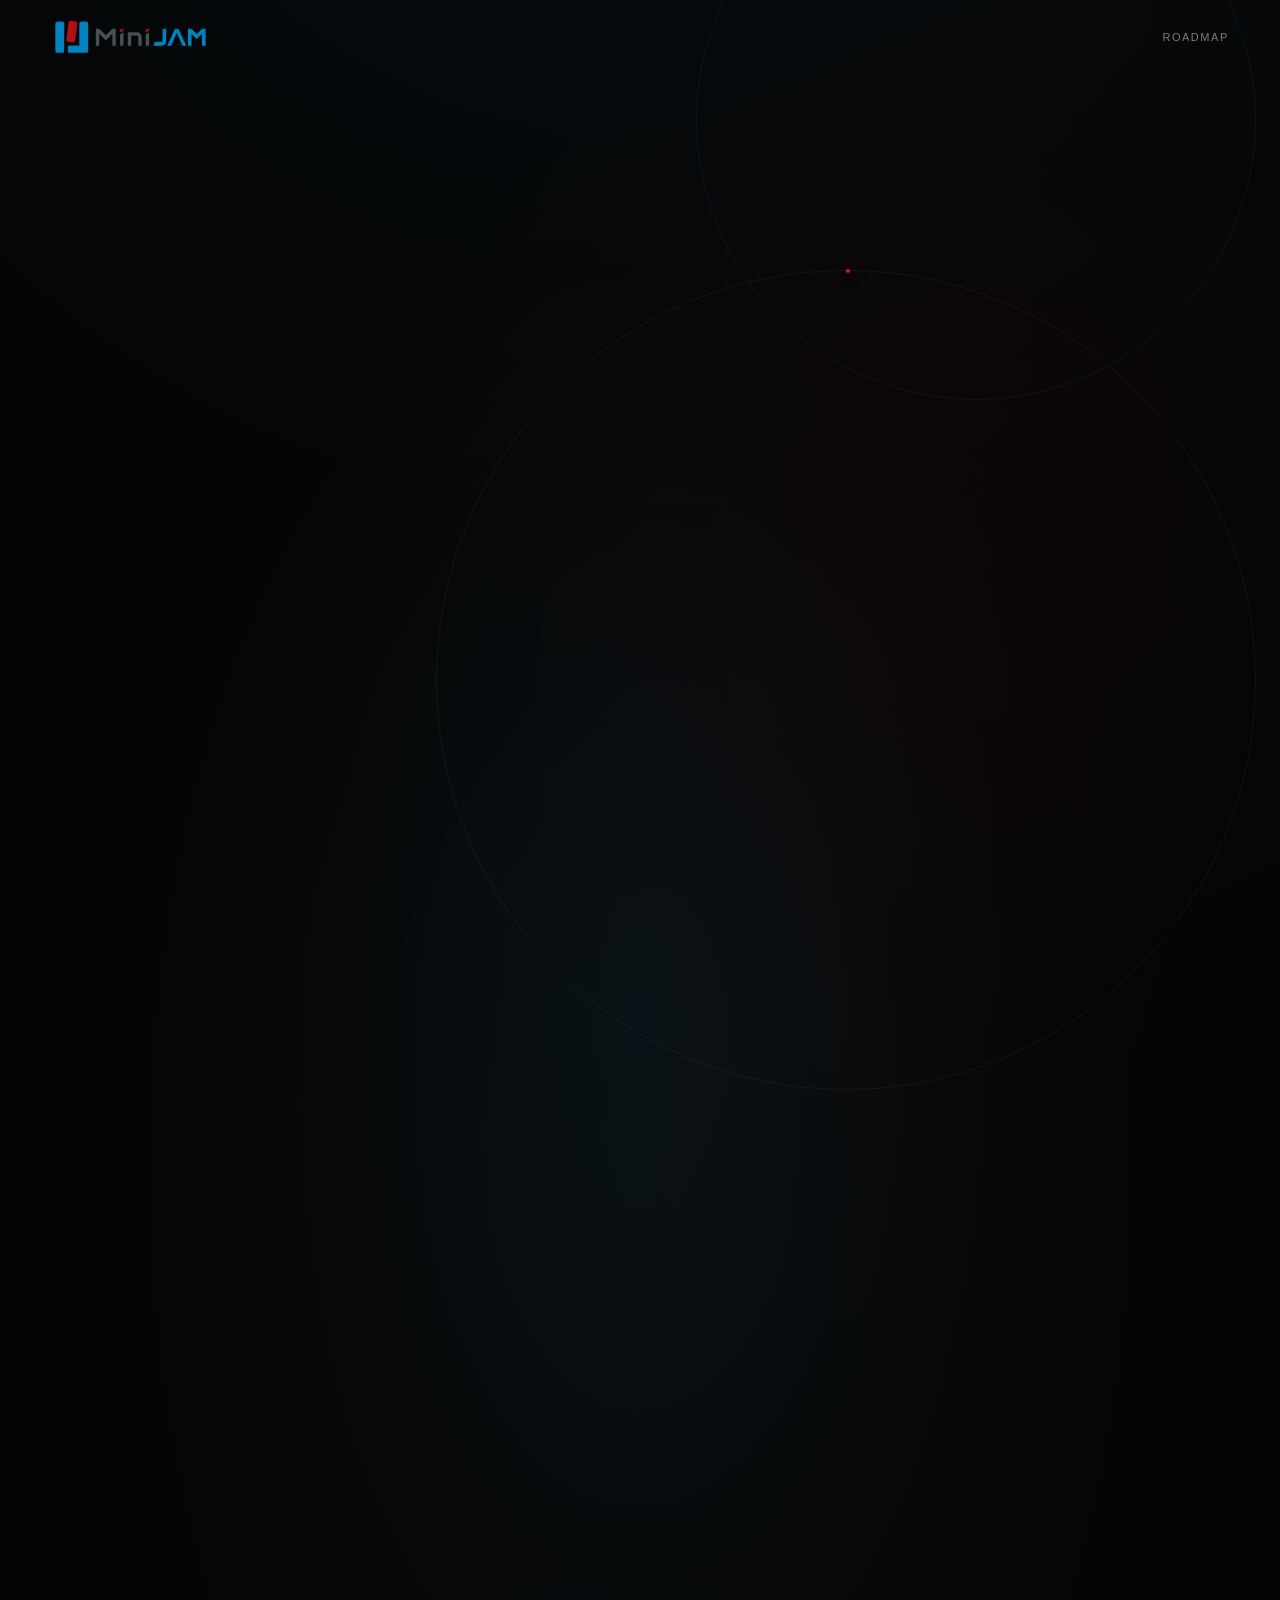
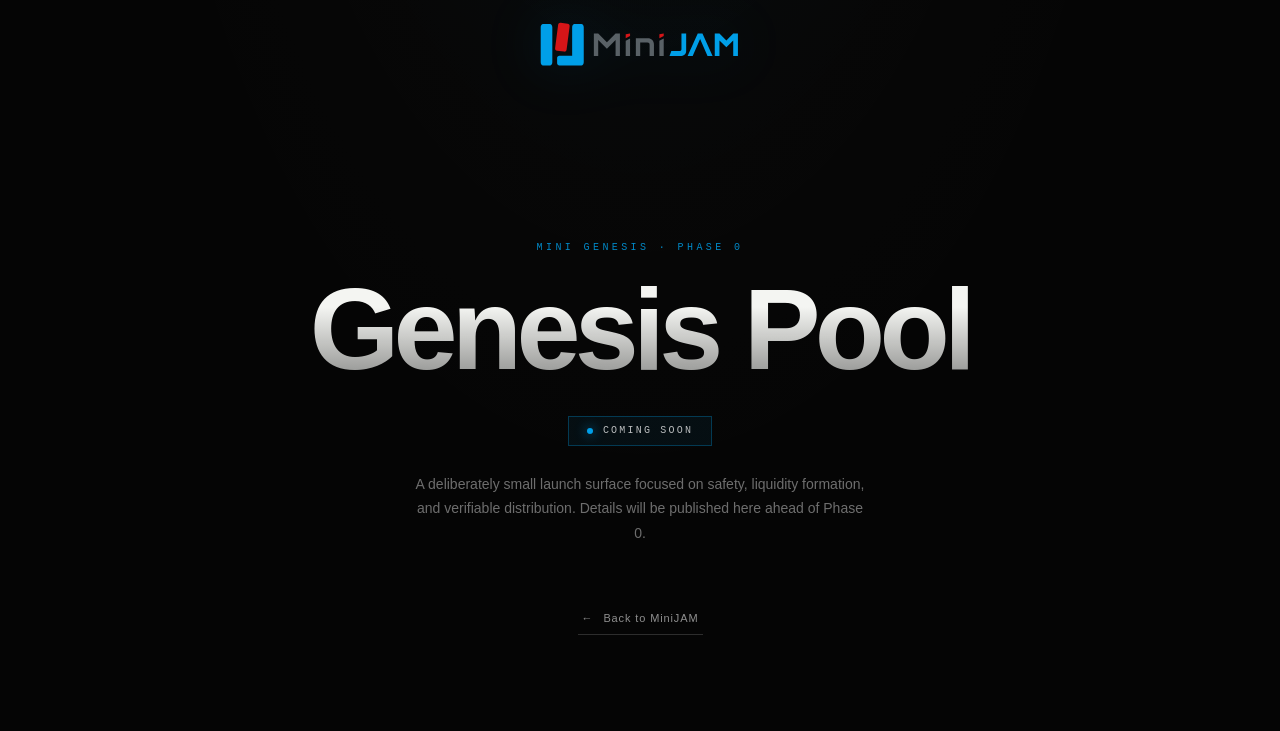
==== site/genesis/index.html @ e33744f1 "refactor(web): prepare static MiniJAM website - Split confirmed homepage preview into site/ static a" ====
<!doctype html>
<html lang="en">
<head>
  <meta charset="utf-8" />
  <meta name="viewport" content="width=device-width,initial-scale=1,viewport-fit=cover" />
  <title>Genesis Pool — MiniJAM</title>
  <meta name="description" content="The MINI Genesis Pool — a deliberately small launch surface focused on safety, liquidity formation, and verifiable distribution." />
  <meta name="theme-color" content="#050505" />
  <meta property="og:title" content="MiniJAM — Genesis Pool" />
  <meta property="og:description" content="A minimal JAM-compatible network." />
  <meta property="og:type" content="website" />
  <link rel="icon" href="../favicon.ico" sizes="any" />
  <link rel="stylesheet" href="../assets/styles.css" />
</head>
<body>
  <header class="nav" aria-label="Primary">
    <a class="brand-lockup" href="../" aria-label="MiniJAM home"><img src="../assets/minijam-logo.svg" alt="MiniJAM" width="1088" height="289"></a>
    <nav class="nav-right" aria-label="Section">
      <a href="../#roadmap">Roadmap</a>
    </nav>
  </header>

  <main class="genesis-main">
    <div class="genesis-orbit genesis-orbit-a" aria-hidden="true"></div>
    <div class="genesis-orbit genesis-orbit-b" aria-hidden="true"></div>

    <img class="genesis-logo" src="../assets/minijam-logo.svg" alt="MiniJAM" width="1088" height="289">
    <p class="genesis-eyebrow">MINI Genesis · Phase 0</p>
    <h1 class="genesis-title">Genesis Pool</h1>
    <p class="genesis-soon">Coming soon</p>
    <p class="genesis-note">
      A deliberately small launch surface focused on safety, liquidity formation,
      and verifiable distribution. Details will be published here ahead of Phase 0.
    </p>

    <a class="genesis-back" href="../"><span aria-hidden="true">←</span> Back to MiniJAM</a>
  </main>
</body>
</html>
---- site/assets/styles.css ----
/* MiniJAM — static site styles
   Brand palette: Blue #009FE8 · Red #D61518 · Grey #596166 */

:root {
  --bg: #050505;
  --ink: #f1f1ed;
  --muted: #74777a;
  --brand-blue: #009fe8;
  --brand-red: #d61518;
  --brand-grey: #596166;
  --accent: var(--brand-blue);
  --accent-warm: var(--brand-red);
  --hero-progress: 0;
  --cursor-x: 50vw;
  --cursor-y: 50vh;
  --aura-x: 50vw;
  --aura-y: 50vh;
}

* { box-sizing: border-box; }
html { background: var(--bg); color: var(--ink); scroll-behavior: smooth; }
body {
  margin: 0;
  overflow-x: hidden;
  background:
    radial-gradient(circle at 50% -18%, rgba(0,159,232,.055), transparent 34%),
    radial-gradient(circle at 78% 18%, rgba(214,21,24,.022), transparent 27%),
    var(--bg);
  font-family: Inter, ui-sans-serif, -apple-system, BlinkMacSystemFont, "Segoe UI", sans-serif;
  -webkit-font-smoothing: antialiased;
}

body::before {
  content: "";
  position: fixed;
  inset: 0;
  z-index: 50;
  pointer-events: none;
  opacity: .12;
  mix-blend-mode: soft-light;
  background-image: url("data:image/svg+xml,%3Csvg viewBox='0 0 180 180' xmlns='http://www.w3.org/2000/svg'%3E%3Cfilter id='n'%3E%3CfeTurbulence type='fractalNoise' baseFrequency='.82' numOctaves='4' stitchTiles='stitch'/%3E%3C/filter%3E%3Crect width='100%25' height='100%25' filter='url(%23n)' opacity='.3'/%3E%3C/svg%3E");
}

/* ---------- Navigation ---------- */

.nav {
  position: fixed;
  inset: 0 0 auto 0;
  height: 76px;
  z-index: 30;
  display: flex;
  align-items: center;
  justify-content: space-between;
  padding: 0 clamp(22px, 4vw, 64px);
  color: var(--ink);
  opacity: var(--nav-opacity, .88);
  transform: translateY(calc((1 - var(--nav-opacity, .88)) * -8px));
  transition: opacity .35s ease, transform .35s ease;
  pointer-events: none;
}
.nav > * { pointer-events: auto; }
.brand-lockup {
  display: inline-flex;
  align-items: center;
  width: clamp(136px, 12.5vw, 184px);
  min-height: 40px;
  padding: 0;
  border: 0;
  background: transparent;
  box-shadow: none;
  backdrop-filter: none;
  text-decoration: none;
}
.brand-lockup img {
  display: block;
  width: 100%;
  height: auto;
  opacity: .94;
  filter: drop-shadow(0 0 18px rgba(0,159,232,.08));
  transition: opacity .3s ease, filter .3s ease;
}
.brand-lockup:hover img,
.brand-lockup:focus-visible img {
  opacity: 1;
  filter: drop-shadow(0 0 26px rgba(0,159,232,.22));
}
.brand-lockup:focus-visible {
  outline: 1px solid rgba(0,159,232,.55);
  outline-offset: 4px;
}
.nav-right {
  display: flex;
  gap: 26px;
  color: rgba(255,255,255,.55);
  font-size: 11px;
  letter-spacing: .14em;
  text-transform: uppercase;
}
.nav-right a {
  position: relative;
  color: inherit;
  text-decoration: none;
  padding: 6px 0;
  transition: color .3s ease;
}
.nav-right a::after {
  content: "";
  position: absolute;
  left: 0;
  bottom: 0;
  width: 100%;
  height: 1px;
  background: var(--brand-blue);
  transform: scaleX(0);
  transform-origin: right;
  transition: transform .35s cubic-bezier(.2,.75,.2,1);
}
.nav-right a:hover,
.nav-right a:focus-visible {
  color: rgba(255,255,255,.92);
}
.nav-right a:hover::after,
.nav-right a:focus-visible::after {
  transform: scaleX(1);
  transform-origin: left;
}

/* ---------- Hero ---------- */

.hero {
  position: relative;
  height: 165svh;
  z-index: 2;
}
.hero-sticky {
  position: sticky;
  top: 0;
  height: 100svh;
  overflow: hidden;
  isolation: isolate;
  background:
    radial-gradient(ellipse at 50% 52%, rgba(0,159,232,.026), transparent 37%),
    radial-gradient(ellipse at 72% 36%, rgba(214,21,24,.012), transparent 28%),
    radial-gradient(ellipse at 50% 50%, rgba(255,255,255,.025), transparent 58%);
}

#motionField {
  position: absolute;
  inset: 0;
  width: 100%;
  height: 100%;
  z-index: 1;
  opacity: calc(1 - var(--hero-progress));
  transform: translateY(calc(var(--hero-progress) * -3.5svh)) scale(calc(1 + var(--hero-progress) * .025));
  transition: opacity .08s linear;
}

/* Semi-transparent field rectangles */
.field-rects {
  position: absolute;
  inset: 0;
  z-index: 2;
  pointer-events: none;
  opacity: clamp(0, calc(1 - (var(--hero-progress) - .50) * 2.05), 1);
  transform: translateY(calc(var(--hero-progress) * -1.2svh));
}

.field-rect {
  --energy: 0;
  --impact-x: 50%;
  --impact-y: 50%;
  --scan-y: 50%;
  --rect-rgb: 0,159,232;
  --scan-rgb: 0,159,232;
  --fill-alpha: .12;
  --fill-alpha-soft: .058;
  position: absolute;
  overflow: hidden;
  border: 1px solid rgba(var(--rect-rgb), calc(.22 + var(--energy) * .34));
  background:
    radial-gradient(circle at var(--impact-x) var(--impact-y), rgba(var(--scan-rgb), calc(.025 + var(--energy) * .18)), transparent 31%),
    linear-gradient(118deg, rgba(255,255,255,.095), transparent 21%, transparent 68%, rgba(255,255,255,.028)),
    linear-gradient(180deg, rgba(var(--rect-rgb), calc(var(--fill-alpha) + var(--energy) * .035)), rgba(var(--rect-rgb), var(--fill-alpha-soft))),
    rgba(10,13,15,.31);
  box-shadow:
    inset 0 1px 0 rgba(255,255,255,.13),
    inset 0 -18px 44px rgba(0,0,0,.20),
    inset 0 0 42px rgba(var(--rect-rgb),.045),
    0 30px 82px rgba(0,0,0,.29),
    0 0 calc(10px + var(--energy) * 42px) rgba(var(--scan-rgb),calc(var(--energy) * .18));
  backdrop-filter: blur(7px) saturate(1.18);
  -webkit-backdrop-filter: blur(7px) saturate(1.18);
  transform-origin: 50% 50%;
  will-change: transform, border-color, box-shadow;
}

.field-rect::before {
  content: "";
  position: absolute;
  inset: 0;
  background:
    linear-gradient(90deg, transparent 5%, rgba(255,255,255,.12), transparent 52%) top / 100% 1px no-repeat,
    linear-gradient(180deg, transparent, rgba(var(--scan-rgb),calc(.025 + var(--energy) * .18)), transparent) right / 1px 100% no-repeat,
    linear-gradient(135deg, rgba(255,255,255,.045), transparent 31%, transparent 69%, rgba(0,0,0,.12));
  opacity: calc(.58 + var(--energy) * .42);
  mix-blend-mode: screen;
}

.field-rect::after {
  content: "";
  position: absolute;
  left: -12%;
  right: -12%;
  top: var(--scan-y);
  height: 1px;
  background: linear-gradient(90deg, transparent, rgba(var(--scan-rgb),calc(.12 + var(--energy) * .68)), transparent);
  box-shadow: 0 0 calc(5px + var(--energy) * 20px) rgba(var(--scan-rgb),calc(.12 + var(--energy) * .40));
  opacity: calc(.22 + var(--energy) * .78);
  transform: translateY(-50%);
}

.field-rect .rect-mark {
  position: absolute;
  left: 14px;
  bottom: 13px;
  color: rgba(255,255,255,calc(.11 + var(--energy) * .24));
  font: 500 8px/1 ui-monospace, SFMono-Regular, Menlo, monospace;
  letter-spacing: .18em;
  text-transform: uppercase;
}

.field-rect-a {
  --rect-rgb: 0,159,232;
  --scan-rgb: 0,159,232;
  --fill-alpha: .135;
  --fill-alpha-soft: .064;
  left: 11.5vw;
  top: 16svh;
  width: clamp(112px, 14vw, 220px);
  height: clamp(260px, 48svh, 510px);
}
.field-rect-b {
  --rect-rgb: 89,97,102;
  --scan-rgb: 214,21,24;
  --fill-alpha: .18;
  --fill-alpha-soft: .086;
  left: 41.5vw;
  top: 8svh;
  width: clamp(126px, 16vw, 250px);
  height: clamp(320px, 62svh, 650px);
}
.field-rect-c {
  --rect-rgb: 214,21,24;
  --scan-rgb: 0,159,232;
  --fill-alpha: .075;
  --fill-alpha-soft: .036;
  right: 10.5vw;
  top: 21svh;
  width: clamp(104px, 13vw, 205px);
  height: clamp(230px, 42svh, 450px);
}

.hero-vignette {
  position: absolute;
  inset: 0;
  z-index: 2;
  pointer-events: none;
  background:
    linear-gradient(90deg, rgba(5,5,5,.76), transparent 15%, transparent 85%, rgba(5,5,5,.76)),
    linear-gradient(180deg, rgba(5,5,5,.34), transparent 18%, transparent 74%, rgba(5,5,5,.75));
}

.hero-status {
  position: absolute;
  z-index: 4;
  left: clamp(22px, 4vw, 64px);
  bottom: 34px;
  display: flex;
  align-items: center;
  gap: 12px;
  color: rgba(255,255,255,.34);
  font: 500 9px/1 ui-monospace, SFMono-Regular, Menlo, monospace;
  letter-spacing: .18em;
  text-transform: uppercase;
  opacity: calc(.85 - var(--hero-progress));
  transform: translateY(calc(var(--hero-progress) * 12px));
  pointer-events: none;
}
.hero-status::before {
  content: "";
  width: 28px;
  height: 1px;
  background: rgba(255,255,255,.28);
}
.hero-status b {
  color: rgba(0,159,232,.90);
  font-weight: 500;
}

/* ---------- Genesis CTA ---------- */

.hero-cta-wrap {
  position: absolute;
  z-index: 6;
  left: 50%;
  top: 68%;
  display: flex;
  justify-content: center;
  transform: translate(-50%, calc(-50% + var(--hero-progress) * 18px));
  opacity: clamp(0, calc(1 - var(--hero-progress) * 2.15), 1);
  pointer-events: auto;
  transition: opacity .12s linear;
}

.hero-cta {
  position: relative;
  display: inline-flex;
  align-items: center;
  justify-content: center;
  gap: 15px;
  min-width: 214px;
  height: 58px;
  padding: 0 22px 0 25px;
  overflow: hidden;
  border: 1px solid rgba(0,159,232,.46);
  background:
    linear-gradient(110deg, rgba(0,159,232,.16), rgba(89,97,102,.12) 56%, rgba(214,21,24,.055)),
    rgba(6,9,11,.62);
  color: rgba(248,251,252,.94);
  box-shadow:
    inset 0 1px 0 rgba(255,255,255,.11),
    inset 0 -16px 38px rgba(0,0,0,.20),
    0 16px 46px rgba(0,0,0,.30),
    0 0 0 0 rgba(0,159,232,0);
  backdrop-filter: blur(12px) saturate(1.18);
  -webkit-backdrop-filter: blur(12px) saturate(1.18);
  text-decoration: none;
  font: 570 12px/1 ui-sans-serif, -apple-system, BlinkMacSystemFont, "Segoe UI", sans-serif;
  letter-spacing: .035em;
  transition:
    transform .3s cubic-bezier(.2,.75,.2,1),
    border-color .3s ease,
    background .3s ease,
    box-shadow .3s ease;
}

.hero-cta::before {
  content: "";
  position: absolute;
  inset: 0;
  background: linear-gradient(104deg, transparent 20%, rgba(255,255,255,.12) 48%, transparent 72%);
  transform: translateX(-125%);
  transition: transform .65s cubic-bezier(.2,.75,.2,1);
  pointer-events: none;
}

.hero-cta::after {
  content: "";
  position: absolute;
  left: 0;
  top: 0;
  bottom: 0;
  width: 2px;
  background: linear-gradient(180deg, var(--brand-red), var(--brand-blue));
  box-shadow: 0 0 16px rgba(0,159,232,.48);
}

.hero-cta-label,
.hero-cta-arrow {
  position: relative;
  z-index: 1;
}

.hero-cta-arrow {
  width: 20px;
  height: 20px;
  display: grid;
  place-items: center;
  border: 1px solid rgba(255,255,255,.18);
  color: var(--brand-blue);
  font-size: 15px;
  line-height: 1;
  transition: transform .3s ease, color .3s ease, border-color .3s ease;
}

.hero-cta:hover,
.hero-cta:focus-visible {
  outline: none;
  transform: translateY(-3px);
  border-color: rgba(0,159,232,.78);
  background:
    linear-gradient(110deg, rgba(0,159,232,.23), rgba(89,97,102,.14) 56%, rgba(214,21,24,.075)),
    rgba(7,11,13,.74);
  box-shadow:
    inset 0 1px 0 rgba(255,255,255,.15),
    inset 0 -16px 38px rgba(0,0,0,.16),
    0 21px 54px rgba(0,0,0,.36),
    0 0 34px rgba(0,159,232,.14);
}

.hero-cta:hover::before,
.hero-cta:focus-visible::before {
  transform: translateX(125%);
}

.hero-cta:focus-visible {
  outline: 1px solid rgba(0,159,232,.85);
  outline-offset: 4px;
}

.hero-cta:hover .hero-cta-arrow,
.hero-cta:focus-visible .hero-cta-arrow {
  transform: translateX(3px);
  color: #fff;
  border-color: rgba(0,159,232,.58);
}

/* ---------- Scroll axis morph ---------- */

.axis-morph {
  position: absolute;
  z-index: 3;
  left: 50%;
  top: 50%;
  width: 1px;
  height: calc(100svh * var(--hero-progress));
  transform: translate(-50%, -50%);
  opacity: clamp(0, calc((var(--hero-progress) - .50) * 3.2), 1);
  background: linear-gradient(180deg, transparent, rgba(255,255,255,.42) 18%, rgba(255,255,255,.42) 82%, transparent);
  box-shadow: 0 0 24px rgba(0,159,232,.10);
  pointer-events: none;
}
.axis-morph::after {
  content: "";
  position: absolute;
  left: 50%;
  top: 50%;
  width: 5px;
  aspect-ratio: 1;
  border-radius: 50%;
  transform: translate(-50%,-50%);
  background: var(--accent);
  box-shadow: 0 0 22px rgba(0,159,232,.58);
}

/* ---------- Roadmap ---------- */

.roadmap {
  position: relative;
  z-index: 4;
  min-height: 100svh;
  padding: 22svh clamp(24px, 7vw, 112px) 18svh;
  background:
    radial-gradient(circle at 50% 0%, rgba(0,159,232,.035), transparent 28%),
    linear-gradient(180deg, transparent, #050505 12%);
}

.roadmap::before {
  content: "";
  position: absolute;
  top: -12svh;
  bottom: 0;
  left: 50%;
  width: 1px;
  transform: translateX(-50%);
  background: linear-gradient(180deg, rgba(255,255,255,.44), rgba(255,255,255,.14) 18%, rgba(255,255,255,.1) 87%, transparent);
}

.roadmap-inner { max-width: 1240px; margin: 0 auto; }
.stage {
  position: relative;
  min-height: 42svh;
  display: grid;
  grid-template-columns: 1fr 110px 1fr;
  align-items: center;
  opacity: .26;
  transform: translateY(42px);
  transition: opacity .8s ease, transform .8s cubic-bezier(.2,.7,.2,1);
}
.stage.visible { opacity: 1; transform: none; }
.stage-copy {
  grid-column: 3;
  padding-left: clamp(24px, 5vw, 76px);
  max-width: 520px;
}
.stage:nth-child(even) .stage-copy {
  grid-column: 1;
  grid-row: 1;
  padding-left: 0;
  padding-right: clamp(24px, 5vw, 76px);
  text-align: right;
  justify-self: end;
}
.stage-index {
  grid-column: 2;
  grid-row: 1;
  justify-self: center;
  width: 44px;
  height: 44px;
  border: 1px solid rgba(255,255,255,.22);
  border-radius: 50%;
  background: #070808;
  display: grid;
  place-items: center;
  color: rgba(255,255,255,.62);
  font: 500 10px/1 ui-monospace, SFMono-Regular, Menlo, monospace;
  letter-spacing: .08em;
  transition: border-color .35s ease, color .35s ease, box-shadow .35s ease, transform .35s ease;
}
.stage.visible .stage-index {
  border-color: rgba(0,159,232,.58);
  color: var(--accent);
  box-shadow: 0 0 0 7px rgba(0,159,232,.035), 0 0 34px rgba(0,159,232,.15);
}
.stage-title {
  margin: 0;
  font-size: clamp(34px, 5vw, 76px);
  font-weight: 560;
  letter-spacing: -.055em;
  line-height: .96;
}
.stage-meta {
  margin: 17px 0 0;
  color: var(--muted);
  font: 500 10px/1.4 ui-monospace, SFMono-Regular, Menlo, monospace;
  letter-spacing: .15em;
  text-transform: uppercase;
}
.stage-meta .active { color: var(--accent); }
.stage-note {
  margin: 18px 0 0;
  max-width: 450px;
  color: rgba(255,255,255,.46);
  font-size: clamp(13px, 1.25vw, 16px);
  line-height: 1.72;
}
.stage:nth-child(even) .stage-note { margin-left: auto; }

/* ---------- Footer ---------- */

.footer {
  position: relative;
  z-index: 4;
  min-height: 42svh;
  display: flex;
  align-items: flex-end;
  justify-content: space-between;
  gap: 24px;
  padding: 0 clamp(24px, 7vw, 112px) 42px;
  color: rgba(255,255,255,.35);
  font: 500 9px/1.4 ui-monospace, SFMono-Regular, Menlo, monospace;
  letter-spacing: .14em;
  text-transform: uppercase;
}

/* ---------- Custom cursor ---------- */

.cursor-dot {
  position: fixed;
  z-index: 100;
  left: 0;
  top: 0;
  width: 5px;
  height: 5px;
  margin: -2.5px 0 0 -2.5px;
  border-radius: 50%;
  background: rgba(238,255,224,.94);
  box-shadow: 0 0 15px rgba(0,159,232,.72);
  pointer-events: none;
  transform: translate3d(var(--cursor-x), var(--cursor-y), 0);
  mix-blend-mode: screen;
}
.cursor-aura {
  position: fixed;
  z-index: 99;
  left: 0;
  top: 0;
  width: 42px;
  height: 42px;
  margin: -21px 0 0 -21px;
  border: 1px solid rgba(255,255,255,.16);
  border-radius: 50%;
  pointer-events: none;
  transform: translate3d(var(--aura-x), var(--aura-y), 0);
  transition: width .2s ease, height .2s ease, margin .2s ease, border-color .2s ease;
}
body.pointer-down .cursor-aura {
  width: 74px;
  height: 74px;
  margin: -37px 0 0 -37px;
  border-color: rgba(214,21,24,.50);
}

/* ---------- Genesis page ---------- */

.genesis-main {
  position: relative;
  min-height: 100svh;
  display: flex;
  flex-direction: column;
  align-items: center;
  justify-content: center;
  gap: 0;
  padding: 120px 24px 96px;
  text-align: center;
  overflow: hidden;
  isolation: isolate;
  background:
    radial-gradient(ellipse at 50% 44%, rgba(0,159,232,.055), transparent 42%),
    radial-gradient(ellipse at 68% 30%, rgba(214,21,24,.018), transparent 30%),
    radial-gradient(ellipse at 50% 50%, rgba(255,255,255,.02), transparent 60%);
}

.genesis-orbit {
  position: absolute;
  left: 50%;
  top: 46%;
  border: 1px solid rgba(0,159,232,.10);
  border-radius: 50%;
  transform: translate(-50%, -50%);
  pointer-events: none;
  animation: genesis-spin 46s linear infinite;
}
.genesis-orbit-a { width: min(64vmin, 560px); height: min(64vmin, 560px); }
.genesis-orbit-b {
  width: min(92vmin, 820px);
  height: min(92vmin, 820px);
  border-color: rgba(255,255,255,.05);
  animation-duration: 80s;
  animation-direction: reverse;
}
.genesis-orbit::after {
  content: "";
  position: absolute;
  top: -2px;
  left: 50%;
  width: 4px;
  height: 4px;
  border-radius: 50%;
  background: var(--brand-blue);
  box-shadow: 0 0 16px rgba(0,159,232,.8);
}
.genesis-orbit-b::after { background: var(--brand-red); box-shadow: 0 0 16px rgba(214,21,24,.7); }

@keyframes genesis-spin {
  to { transform: translate(-50%, -50%) rotate(360deg); }
}

.genesis-main > * { position: relative; z-index: 1; }

.genesis-logo {
  width: clamp(150px, 20vw, 210px);
  margin-bottom: 54px;
  filter: drop-shadow(0 0 28px rgba(0,159,232,.14));
}

.genesis-eyebrow {
  margin: 0 0 20px;
  color: rgba(0,159,232,.85);
  font: 500 10px/1 ui-monospace, SFMono-Regular, Menlo, monospace;
  letter-spacing: .34em;
  text-transform: uppercase;
}

.genesis-title {
  margin: 0;
  font-size: clamp(46px, 9vw, 118px);
  font-weight: 560;
  letter-spacing: -.05em;
  line-height: .98;
  background: linear-gradient(180deg, #f4f5f2 30%, rgba(244,245,242,.55));
  -webkit-background-clip: text;
  background-clip: text;
  color: transparent;
}

.genesis-soon {
  margin: 30px 0 0;
  display: inline-flex;
  align-items: center;
  gap: 10px;
  padding: 9px 18px;
  border: 1px solid rgba(0,159,232,.30);
  background: rgba(0,159,232,.055);
  color: rgba(255,255,255,.72);
  font: 500 10px/1 ui-monospace, SFMono-Regular, Menlo, monospace;
  letter-spacing: .22em;
  text-transform: uppercase;
}
.genesis-soon::before {
  content: "";
  width: 6px;
  height: 6px;
  border-radius: 50%;
  background: var(--brand-blue);
  box-shadow: 0 0 12px rgba(0,159,232,.9);
  animation: genesis-pulse 2.4s ease-in-out infinite;
}

@keyframes genesis-pulse {
  0%, 100% { opacity: 1; transform: scale(1); }
  50% { opacity: .35; transform: scale(.72); }
}

.genesis-note {
  margin: 26px 0 0;
  max-width: 460px;
  color: rgba(255,255,255,.42);
  font-size: 14px;
  line-height: 1.75;
}

.genesis-back {
  margin-top: 58px;
  display: inline-flex;
  align-items: center;
  gap: 10px;
  color: rgba(255,255,255,.55);
  font: 500 11px/1 ui-sans-serif, -apple-system, BlinkMacSystemFont, "Segoe UI", sans-serif;
  letter-spacing: .08em;
  text-decoration: none;
  padding: 10px 4px;
  border-bottom: 1px solid rgba(255,255,255,.16);
  transition: color .3s ease, border-color .3s ease;
}
.genesis-back:hover,
.genesis-back:focus-visible {
  color: rgba(255,255,255,.95);
  border-color: rgba(0,159,232,.6);
}
.genesis-back:focus-visible {
  outline: 1px solid rgba(0,159,232,.55);
  outline-offset: 4px;
}

/* ---------- Responsive ---------- */

@media (pointer: coarse) {
  .cursor-dot, .cursor-aura { display: none; }
  .hero-status { bottom: 24px; }
}

@media (max-width: 720px) {
  .nav-right { display: none; }
  .brand-lockup { width: 134px; padding: 0; }
  .hero-cta-wrap { top: 72%; }
  .hero-cta { min-width: 196px; height: 54px; padding-left: 22px; }
  .roadmap { padding-left: 22px; padding-right: 22px; }
  .roadmap::before { left: 27px; }
  .stage {
    min-height: 38svh;
    grid-template-columns: 55px 1fr;
  }
  .stage-index { grid-column: 1; justify-self: start; }
  .stage-copy,
  .stage:nth-child(even) .stage-copy {
    grid-column: 2;
    grid-row: 1;
    padding: 0 0 0 12px;
    text-align: left;
    justify-self: stretch;
  }
  .stage:nth-child(even) .stage-note { margin-left: 0; }
  .stage-title { font-size: clamp(36px, 12vw, 64px); }
  .footer { align-items: flex-start; flex-direction: column; }

  .field-rect-a { left: 5vw; width: 25vw; height: 42svh; }
  .field-rect-b { left: 37.5vw; width: 25vw; height: 56svh; }
  .field-rect-c { right: 5vw; width: 25vw; height: 38svh; }
  .field-rect .rect-mark { display: none; }
}

/* ---------- Reduced motion ---------- */

@media (prefers-reduced-motion: reduce) {
  html { scroll-behavior: auto; }
  *, *::before, *::after { animation-duration: .001ms !important; animation-iteration-count: 1 !important; transition-duration: .001ms !important; }
  .cursor-dot, .cursor-aura { display: none; }
}
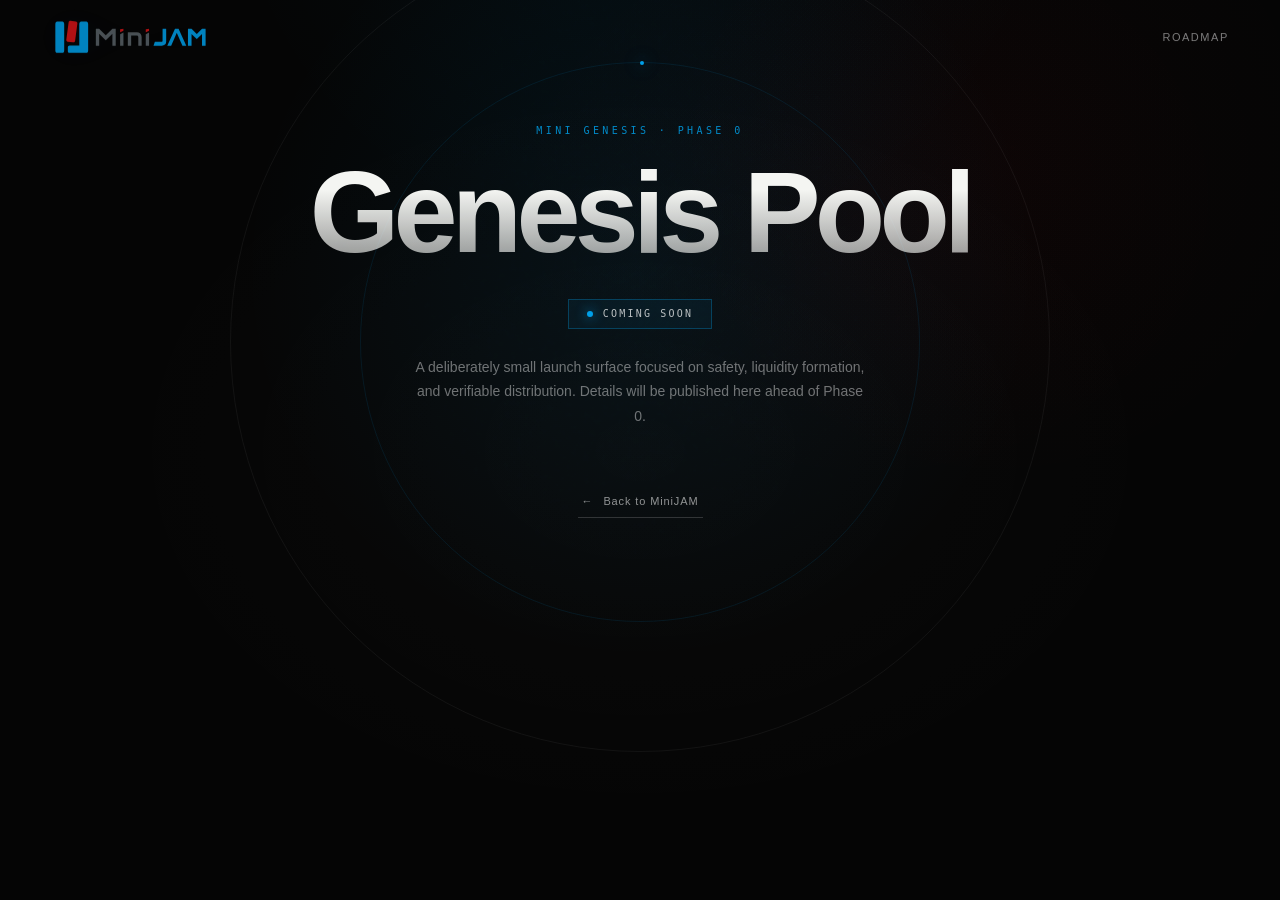
==== commit 1b1182d3: "feat: remove genesis logo, move Genesis Pool above fold, improve homepage hero visuals" ====
--- a/site/genesis/index.html
+++ b/site/genesis/index.html
@@ -24,7 +24,6 @@
     <div class="genesis-orbit genesis-orbit-a" aria-hidden="true"></div>
     <div class="genesis-orbit genesis-orbit-b" aria-hidden="true"></div>
 
-    <img class="genesis-logo" src="../assets/minijam-logo.svg" alt="MiniJAM" width="1088" height="289">
     <p class="genesis-eyebrow">MINI Genesis · Phase 0</p>
     <h1 class="genesis-title">Genesis Pool</h1>
     <p class="genesis-soon">Coming soon</p>
--- a/site/assets/styles.css
+++ b/site/assets/styles.css
@@ -139,9 +139,10 @@
   overflow: hidden;
   isolation: isolate;
   background:
-    radial-gradient(ellipse at 50% 52%, rgba(0,159,232,.026), transparent 37%),
-    radial-gradient(ellipse at 72% 36%, rgba(214,21,24,.012), transparent 28%),
-    radial-gradient(ellipse at 50% 50%, rgba(255,255,255,.025), transparent 58%);
+    radial-gradient(ellipse at 50% 30%, rgba(0,159,232,.075), transparent 46%),
+    radial-gradient(ellipse at 50% 62%, rgba(0,159,232,.030), transparent 40%),
+    radial-gradient(ellipse at 74% 30%, rgba(214,21,24,.018), transparent 30%),
+    radial-gradient(ellipse at 50% 50%, rgba(255,255,255,.028), transparent 58%);
 }
 
 #motionField {
@@ -244,8 +245,8 @@
   --scan-rgb: 214,21,24;
   --fill-alpha: .18;
   --fill-alpha-soft: .086;
-  left: 41.5vw;
-  top: 8svh;
+  left: 64vw;
+  top: 6svh;
   width: clamp(126px, 16vw, 250px);
   height: clamp(320px, 62svh, 650px);
 }
@@ -297,13 +298,77 @@
   font-weight: 500;
 }
 
+/* ---------- Hero heading ---------- */
+
+.hero-heading {
+  position: absolute;
+  z-index: 5;
+  left: 50%;
+  top: 38%;
+  width: min(92vw, 880px);
+  transform: translate(-50%, calc(-50% + var(--hero-progress) * 26px));
+  text-align: center;
+  pointer-events: none;
+  opacity: clamp(0, calc(1 - var(--hero-progress) * 1.9), 1);
+  transition: opacity .1s linear;
+}
+
+.hero-eyebrow {
+  margin: 0 0 22px;
+  color: rgba(0,159,232,.82);
+  font: 500 10px/1 ui-monospace, SFMono-Regular, Menlo, monospace;
+  letter-spacing: .38em;
+  text-transform: uppercase;
+}
+.hero-eyebrow::before,
+.hero-eyebrow::after {
+  content: "";
+  display: inline-block;
+  width: 34px;
+  height: 1px;
+  margin: 0 14px 3px;
+  vertical-align: middle;
+  background: linear-gradient(90deg, transparent, rgba(0,159,232,.55));
+}
+.hero-eyebrow::after {
+  background: linear-gradient(90deg, rgba(0,159,232,.55), transparent);
+}
+
+.hero-title {
+  margin: 0;
+  font-size: clamp(58px, 11.5vw, 148px);
+  font-weight: 540;
+  letter-spacing: -.06em;
+  line-height: .94;
+  background: linear-gradient(180deg, #f6f7f3 26%, rgba(246,247,243,.42) 82%);
+  -webkit-background-clip: text;
+  background-clip: text;
+  color: transparent;
+  text-shadow: 0 0 90px rgba(0,159,232,.10);
+}
+.hero-title-accent {
+  background: linear-gradient(115deg, var(--brand-blue) 8%, #57c7f2 46%, var(--brand-red) 108%);
+  -webkit-background-clip: text;
+  background-clip: text;
+  color: transparent;
+}
+
+.hero-sub {
+  margin: 26px auto 0;
+  max-width: 520px;
+  color: rgba(255,255,255,.46);
+  font-size: clamp(13px, 1.3vw, 16px);
+  line-height: 1.75;
+  letter-spacing: .01em;
+}
+
 /* ---------- Genesis CTA ---------- */
 
 .hero-cta-wrap {
   position: absolute;
   z-index: 6;
   left: 50%;
-  top: 68%;
+  top: 62%;
   display: flex;
   justify-content: center;
   transform: translate(-50%, calc(-50% + var(--hero-progress) * 18px));
@@ -599,22 +664,22 @@
   display: flex;
   flex-direction: column;
   align-items: center;
-  justify-content: center;
+  justify-content: flex-start;
   gap: 0;
-  padding: 120px 24px 96px;
+  padding: clamp(96px, 14svh, 150px) 24px 96px;
   text-align: center;
   overflow: hidden;
   isolation: isolate;
   background:
-    radial-gradient(ellipse at 50% 44%, rgba(0,159,232,.055), transparent 42%),
-    radial-gradient(ellipse at 68% 30%, rgba(214,21,24,.018), transparent 30%),
+    radial-gradient(ellipse at 50% 30%, rgba(0,159,232,.075), transparent 44%),
+    radial-gradient(ellipse at 68% 22%, rgba(214,21,24,.022), transparent 30%),
     radial-gradient(ellipse at 50% 50%, rgba(255,255,255,.02), transparent 60%);
 }
 
 .genesis-orbit {
   position: absolute;
   left: 50%;
-  top: 46%;
+  top: 38%;
   border: 1px solid rgba(0,159,232,.10);
   border-radius: 50%;
   transform: translate(-50%, -50%);
@@ -646,13 +711,7 @@
   to { transform: translate(-50%, -50%) rotate(360deg); }
 }
 
-.genesis-main > * { position: relative; z-index: 1; }
-
-.genesis-logo {
-  width: clamp(150px, 20vw, 210px);
-  margin-bottom: 54px;
-  filter: drop-shadow(0 0 28px rgba(0,159,232,.14));
-}
+.genesis-main > :not(.genesis-orbit) { position: relative; z-index: 1; }
 
 .genesis-eyebrow {
   margin: 0 0 20px;
@@ -743,7 +802,9 @@
 @media (max-width: 720px) {
   .nav-right { display: none; }
   .brand-lockup { width: 134px; padding: 0; }
-  .hero-cta-wrap { top: 72%; }
+  .hero-heading { top: 34%; }
+  .hero-sub { max-width: 86vw; }
+  .hero-cta-wrap { top: 66%; }
   .hero-cta { min-width: 196px; height: 54px; padding-left: 22px; }
   .roadmap { padding-left: 22px; padding-right: 22px; }
   .roadmap::before { left: 27px; }
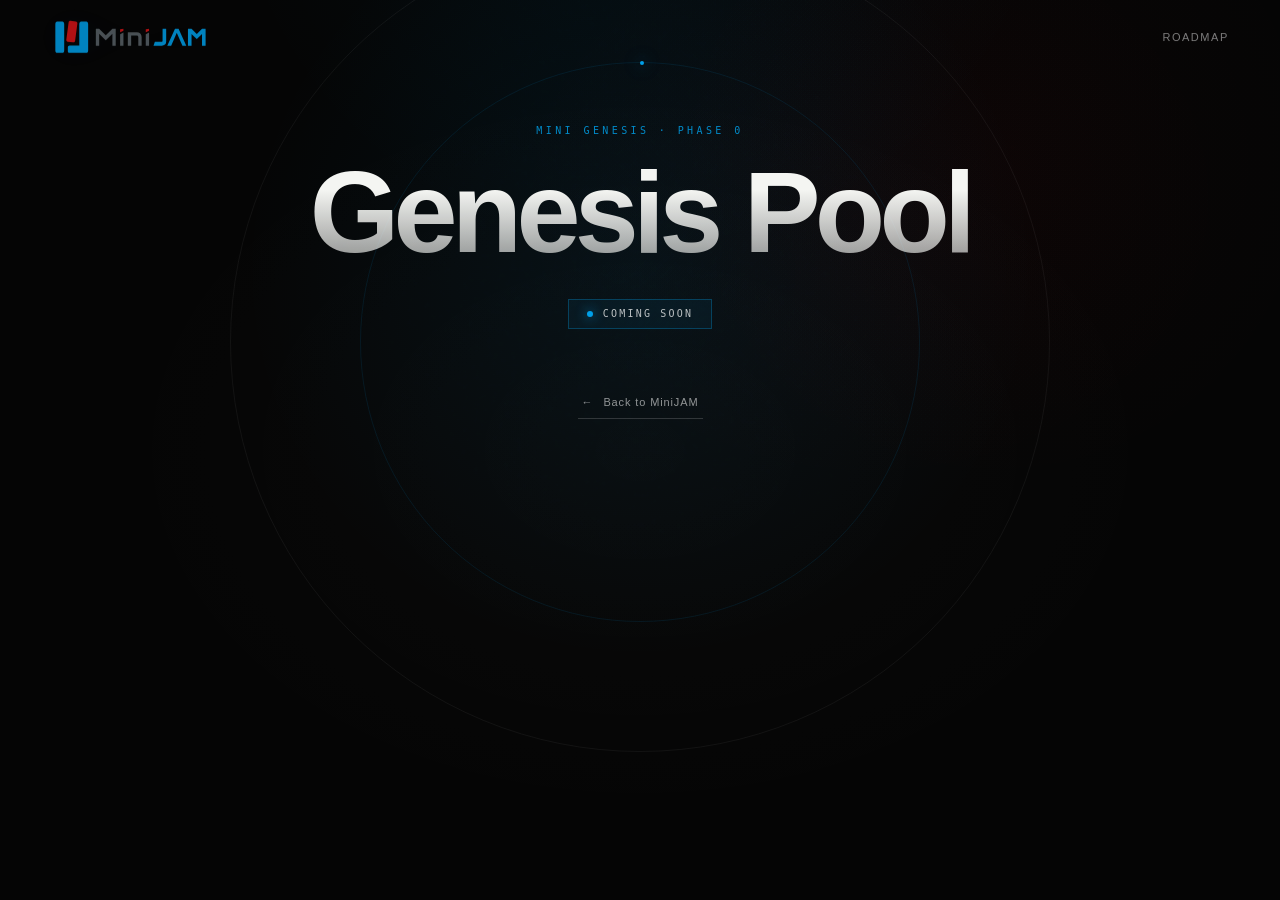
==== commit 61250a60: "feat: update homepage roadmap, hero, nav & footer with social links - Replace roadmap stages with Lo" ====
--- a/site/genesis/index.html
+++ b/site/genesis/index.html
@@ -27,10 +27,6 @@
     <p class="genesis-eyebrow">MINI Genesis · Phase 0</p>
     <h1 class="genesis-title">Genesis Pool</h1>
     <p class="genesis-soon">Coming soon</p>
-    <p class="genesis-note">
-      A deliberately small launch surface focused on safety, liquidity formation,
-      and verifiable distribution. Details will be published here ahead of Phase 0.
-    </p>
 
     <a class="genesis-back" href="../"><span aria-hidden="true">←</span> Back to MiniJAM</a>
   </main>
--- a/site/assets/styles.css
+++ b/site/assets/styles.css
@@ -125,12 +125,130 @@
   transform-origin: left;
 }
 
+/* ---- Nav social icons ---- */
+.nav-social {
+  display: inline-flex;
+  align-items: center;
+  padding: 6px 0 !important;
+  color: rgba(255,255,255,.45);
+  transition: color .3s ease;
+}
+.nav-social svg {
+  display: block;
+  flex-shrink: 0;
+}
+.nav-social:hover,
+.nav-social:focus-visible {
+  color: rgba(255,255,255,.88);
+}
+.nav-social::after {
+  display: none !important;
+}
+
+/* ---- Nav dropdown ---- */
+.nav-dropdown {
+  position: relative;
+  display: inline-flex;
+  align-items: center;
+}
+.nav-dropdown-trigger {
+  color: inherit;
+  text-decoration: none;
+  padding: 6px 0;
+  cursor: pointer;
+  transition: color .3s ease;
+  user-select: none;
+}
+.nav-dropdown-trigger::after {
+  content: " ▾";
+  font-size: 9px;
+  opacity: .55;
+  transition: opacity .3s ease;
+}
+.nav-dropdown-trigger:hover,
+.nav-dropdown-trigger:focus-visible {
+  color: rgba(255,255,255,.92);
+  outline: none;
+}
+.nav-dropdown-trigger:hover::after {
+  opacity: .9;
+}
+.nav-dropdown-menu {
+  position: absolute;
+  top: calc(100% + 10px);
+  left: 50%;
+  transform: translateX(-50%);
+  min-width: 160px;
+  padding: 8px 0;
+  background: rgba(12,13,13,.96);
+  border: 1px solid rgba(255,255,255,.10);
+  border-radius: 8px;
+  box-shadow: 0 18px 48px rgba(0,0,0,.62);
+  backdrop-filter: blur(18px);
+  opacity: 0;
+  visibility: hidden;
+  transform: translateX(-50%) translateY(6px);
+  transition: opacity .25s ease, transform .25s ease, visibility .25s ease;
+  display: flex;
+  flex-direction: column;
+  gap: 2px;
+}
+.nav-dropdown:hover .nav-dropdown-menu,
+.nav-dropdown-trigger:focus-visible + .nav-dropdown-menu,
+.nav-dropdown-menu:hover {
+  opacity: 1;
+  visibility: visible;
+  transform: translateX(-50%) translateY(0);
+}
+.nav-dropdown-menu a {
+  display: block;
+  padding: 8px 20px;
+  font-size: 12px;
+  letter-spacing: .08em;
+  text-transform: none;
+  white-space: nowrap;
+  transition: background .2s ease, color .2s ease;
+}
+.nav-dropdown-menu a:hover,
+.nav-dropdown-menu a:focus-visible {
+  background: rgba(0,159,232,.12);
+  color: rgba(255,255,255,.95);
+}
+.nav-dropdown-menu a::after {
+  display: none;
+}
+
 /* ---------- Hero ---------- */
 
 .hero {
   position: relative;
   height: 165svh;
   z-index: 2;
+  background:
+    linear-gradient(180deg,
+      rgba(5,5,5,0) 0%,
+      rgba(5,5,5,0) 48%,
+      rgba(5,5,5,.34) 74%,
+      #050505 100%);
+}
+.hero::after {
+  content: "";
+  position: absolute;
+  z-index: 3;
+  left: 50%;
+  top: 54svh;
+  bottom: -18svh;
+  width: 1px;
+  transform: translateX(-50%);
+  opacity: clamp(0, calc((var(--hero-progress) - .54) * 2.4), .62);
+  background: linear-gradient(180deg,
+    transparent,
+    rgba(0,159,232,.16) 15%,
+    rgba(255,255,255,.20) 38%,
+    rgba(255,255,255,.14) 82%,
+    transparent);
+  box-shadow: 0 0 22px rgba(0,159,232,.08);
+  pointer-events: none;
 }
 .hero-sticky {
   position: sticky;
@@ -269,6 +387,17 @@
   background:
     linear-gradient(90deg, rgba(5,5,5,.76), transparent 15%, transparent 85%, rgba(5,5,5,.76)),
     linear-gradient(180deg, rgba(5,5,5,.34), transparent 18%, transparent 74%, rgba(5,5,5,.75));
+}
+.hero-vignette::after {
+  content: "";
+  position: absolute;
+  inset: 0;
+  opacity: clamp(0, calc((var(--hero-progress) - .44) * 1.75), .82);
+  background: linear-gradient(180deg,
+    rgba(5,5,5,0) 0%,
+    rgba(5,5,5,.12) 45%,
+    rgba(5,5,5,.58) 78%,
+    #050505 100%);
 }
 
 .hero-status {
@@ -490,9 +619,14 @@
   width: 1px;
   height: calc(100svh * var(--hero-progress));
   transform: translate(-50%, -50%);
-  opacity: clamp(0, calc((var(--hero-progress) - .50) * 3.2), 1);
-  background: linear-gradient(180deg, transparent, rgba(255,255,255,.42) 18%, rgba(255,255,255,.42) 82%, transparent);
-  box-shadow: 0 0 24px rgba(0,159,232,.10);
+  opacity: clamp(0, calc((var(--hero-progress) - .38) * 2.35), .72);
+  background: linear-gradient(180deg,
+    transparent,
+    rgba(0,159,232,.16) 14%,
+    rgba(255,255,255,.22) 35%,
+    rgba(255,255,255,.20) 76%,
+    transparent);
+  box-shadow: 0 0 22px rgba(0,159,232,.08);
   pointer-events: none;
 }
 .axis-morph::after {
@@ -504,6 +638,7 @@
   aspect-ratio: 1;
   border-radius: 50%;
   transform: translate(-50%,-50%);
+  opacity: clamp(0, calc(1 - (var(--hero-progress) - .66) * 3.4), 1);
   background: var(--accent);
   box-shadow: 0 0 22px rgba(0,159,232,.58);
 }
@@ -516,22 +651,37 @@
   min-height: 100svh;
   padding: 22svh clamp(24px, 7vw, 112px) 18svh;
   background:
-    radial-gradient(circle at 50% 0%, rgba(0,159,232,.035), transparent 28%),
-    linear-gradient(180deg, transparent, #050505 12%);
+    radial-gradient(ellipse at 50% 0%, rgba(0,159,232,.032), transparent 34svh),
+    linear-gradient(180deg,
+      rgba(5,5,5,0) 0%,
+      rgba(5,5,5,.26) 16svh,
+      rgba(5,5,5,.72) 34svh,
+      #050505 62svh);
 }
 
 .roadmap::before {
   content: "";
   position: absolute;
-  top: -12svh;
+  top: -24svh;
   bottom: 0;
   left: 50%;
   width: 1px;
   transform: translateX(-50%);
-  background: linear-gradient(180deg, rgba(255,255,255,.44), rgba(255,255,255,.14) 18%, rgba(255,255,255,.1) 87%, transparent);
-}
-
-.roadmap-inner { max-width: 1240px; margin: 0 auto; }
+  background: linear-gradient(180deg,
+    transparent,
+    rgba(0,159,232,.14) 8svh,
+    rgba(255,255,255,.18) 30svh,
+    rgba(255,255,255,.10) 88%,
+    transparent);
+  box-shadow: 0 0 22px rgba(0,159,232,.06);
+}
+
+.roadmap-inner {
+  position: relative;
+  z-index: 1;
+  max-width: 1240px;
+  margin: 0 auto;
+}
 .stage {
   position: relative;
   min-height: 42svh;
@@ -599,6 +749,17 @@
   font-size: clamp(13px, 1.25vw, 16px);
   line-height: 1.72;
 }
+.stage-list {
+  margin: 18px 0 0;
+  padding: 0;
+  list-style: none;
+}
+.stage-item {
+  color: rgba(255,255,255,.46);
+  font-size: 22px;
+  font-weight: 500;
+  line-height: 1.72;
+}
 .stage:nth-child(even) .stage-note { margin-left: auto; }
 
 /* ---------- Footer ---------- */
@@ -618,6 +779,32 @@
   text-transform: uppercase;
 }
 
+.footer-links {
+  display: flex;
+  gap: 22px;
+  align-items: center;
+}
+.footer-links a {
+  display: inline-flex;
+  align-items: center;
+  gap: 6px;
+  color: rgba(255,255,255,.35);
+  text-decoration: none;
+  transition: color .3s ease;
+}
+.footer-links a:hover {
+  color: rgba(255,255,255,.72);
+}
+.footer-links a svg {
+  display: block;
+  flex-shrink: 0;
+  opacity: .7;
+  transition: opacity .3s ease;
+}
+.footer-links a:hover svg {
+  opacity: 1;
+}
+
 /* ---------- Custom cursor ---------- */
 
 .cursor-dot {
@@ -808,6 +995,8 @@
   .hero-cta { min-width: 196px; height: 54px; padding-left: 22px; }
   .roadmap { padding-left: 22px; padding-right: 22px; }
   .roadmap::before { left: 27px; }
+  .hero::after,
+  .axis-morph { left: 27px; }
   .stage {
     min-height: 38svh;
     grid-template-columns: 55px 1fr;
